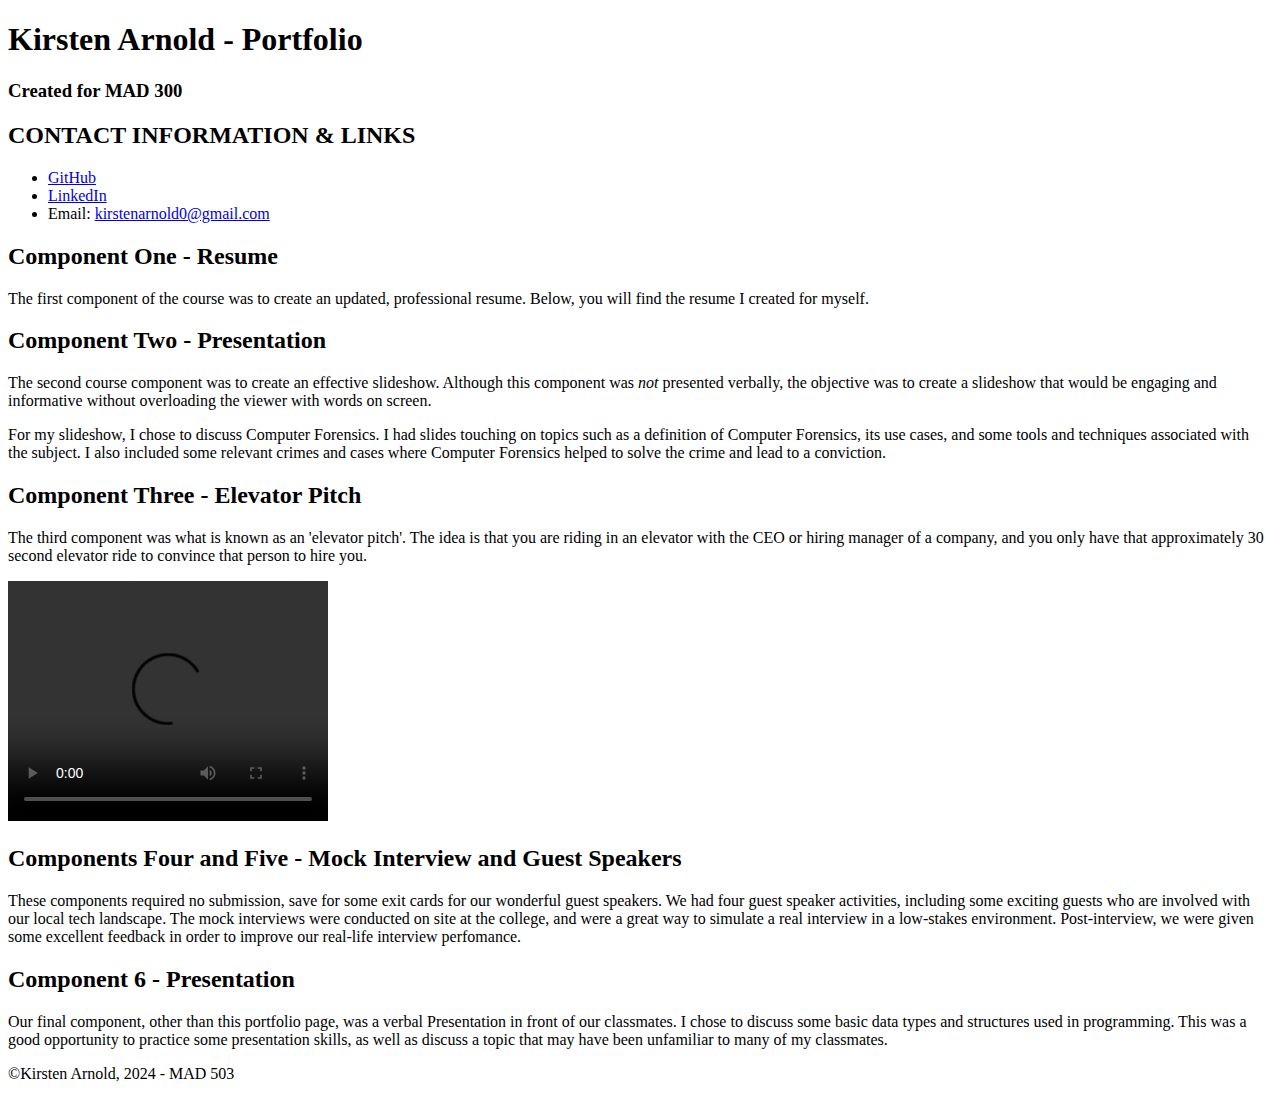
==== index.html @ 39b4aa64 "Website Content" ====
<!--HTML-->
<!DOCTYPE html>
<html lang="en">
<head>
    <meta charset="UTF-8">
    <meta name="viewport" content="width=device-width, initial-scale=1.0">
    <title>Portfolio</title>
</head>
<body>
    <header>
        <h1>Kirsten Arnold - Portfolio</h1>
        <h3>Created for MAD 300</h3>
    </header>

    <div class="about">
        <h2>CONTACT INFORMATION & LINKS</h2>
        <ul>
            <li><a href="https://github.com/karnold-scc">GitHub</a></li>
            <li><a href="https://linkedin.com/in/kirsten-arnold-76830b328/">LinkedIn</a></li>
            <li>Email: <a href="mailto:kirstenarnold0@gmail.com">kirstenarnold0@gmail.com</a></li>
        </ul>
    </div>

    <div class="component">
        <h2>Component One - Resume</h2>
        <p>The first component of the course was to create an updated, professional resume.
            Below, you will find the resume I created for myself.
        </p>
        <object class="resumePdf"
        data="https://stclairconnect-my.sharepoint.com/:b:/g/personal/w0863060_myscc_ca/Ed9W_RESyoZHp-gjHZYi7B0B2ivs4i1Pvj9Mu_5SlkXwgQ?e=Phggge"></object>
    </div>

    <div class="component">
        <h2>Component Two - Presentation</h2>
        <p>The second course component was to create an effective slideshow. Although
            this component was <i>not</i> presented verbally, the objective was to create
            a slideshow that would be engaging and informative without overloading the viewer
            with words on screen.
        </p>
        <p>For my slideshow, I chose to discuss Computer Forensics. I had slides touching on
            topics such as a definition of Computer Forensics, its use cases, and some tools and techniques
            associated with the subject. I also included some relevant crimes and cases where 
            Computer Forensics helped to solve the crime and lead to a conviction.
        </p>
        <object class="slidePdf"
        data="https://stclairconnect-my.sharepoint.com/:b:/g/personal/w0863060_myscc_ca/EQppPFhNe6dNqaiQ5nvxSoIBtXuyi4kuFO_k7zkzx6DQfQ?e=WgPYgv"></object>
    </div>

    <div class="component">
         <h2>Component Three - Elevator Pitch</h2>
         <p>The third component was what is known as an 'elevator pitch'.
            The idea is that you are riding in an elevator with the CEO or hiring
            manager of a company, and you only have that approximately 30 second
            elevator ride to convince that person to hire you. 
         </p>
         <video width="320" height="240" controls>
            <source src="https://stclairconnect-my.sharepoint.com/:v:/g/personal/w0863060_myscc_ca/Ec-9KAZ_qIhAotpO9Opg4q8By6Daq5KAQ53Iq3rpTBuRUQ?nav=eyJyZWZlcnJhbEluZm8iOnsicmVmZXJyYWxBcHAiOiJPbmVEcml2ZUZvckJ1c2luZXNzIiwicmVmZXJyYWxBcHBQbGF0Zm9ybSI6IldlYiIsInJlZmVycmFsTW9kZSI6InZpZXciLCJyZWZlcnJhbFZpZXciOiJNeUZpbGVzTGlua0NvcHkifX0&e=beIaVg" type="video/mov">
            Your browser does not support this video format.
         </video>
    </div>

    <div class="component">
        <h2>Components Four and Five - Mock Interview and Guest Speakers</h2>
        <p>These components required no submission, save for some exit cards 
            for our wonderful guest speakers. We had four guest speaker activities, including
            some exciting guests who are involved with our local tech landscape. The mock interviews
            were conducted on site at the college, and were a great way to simulate a real interview
            in a low-stakes environment. Post-interview, we were given some excellent feedback in order
            to improve our real-life interview perfomance. 
        </p>
    </div>

    <div class="component">
        <h2>Component 6 - Presentation</h2>
        <p>Our final component, other than this portfolio page, was a verbal Presentation
            in front of our classmates. I chose to discuss some basic data types and structures
            used in programming. This was a good opportunity to practice some presentation skills,
            as well as discuss a topic that may have been unfamiliar to many of my classmates.
        </p>
        <object class="slidePdf"
        data="https://stclairconnect-my.sharepoint.com/:b:/g/personal/w0863060_myscc_ca/EXVgwy1bNVNDpIhsoiO5FngBn7BBmfHnBFlsHIHx2jK5Ug?e=BVA1hX"></object>
    </div>

    <footer>
        <p>&copy;Kirsten Arnold, 2024 - MAD 503</p>
    </footer>
</body>
</html>
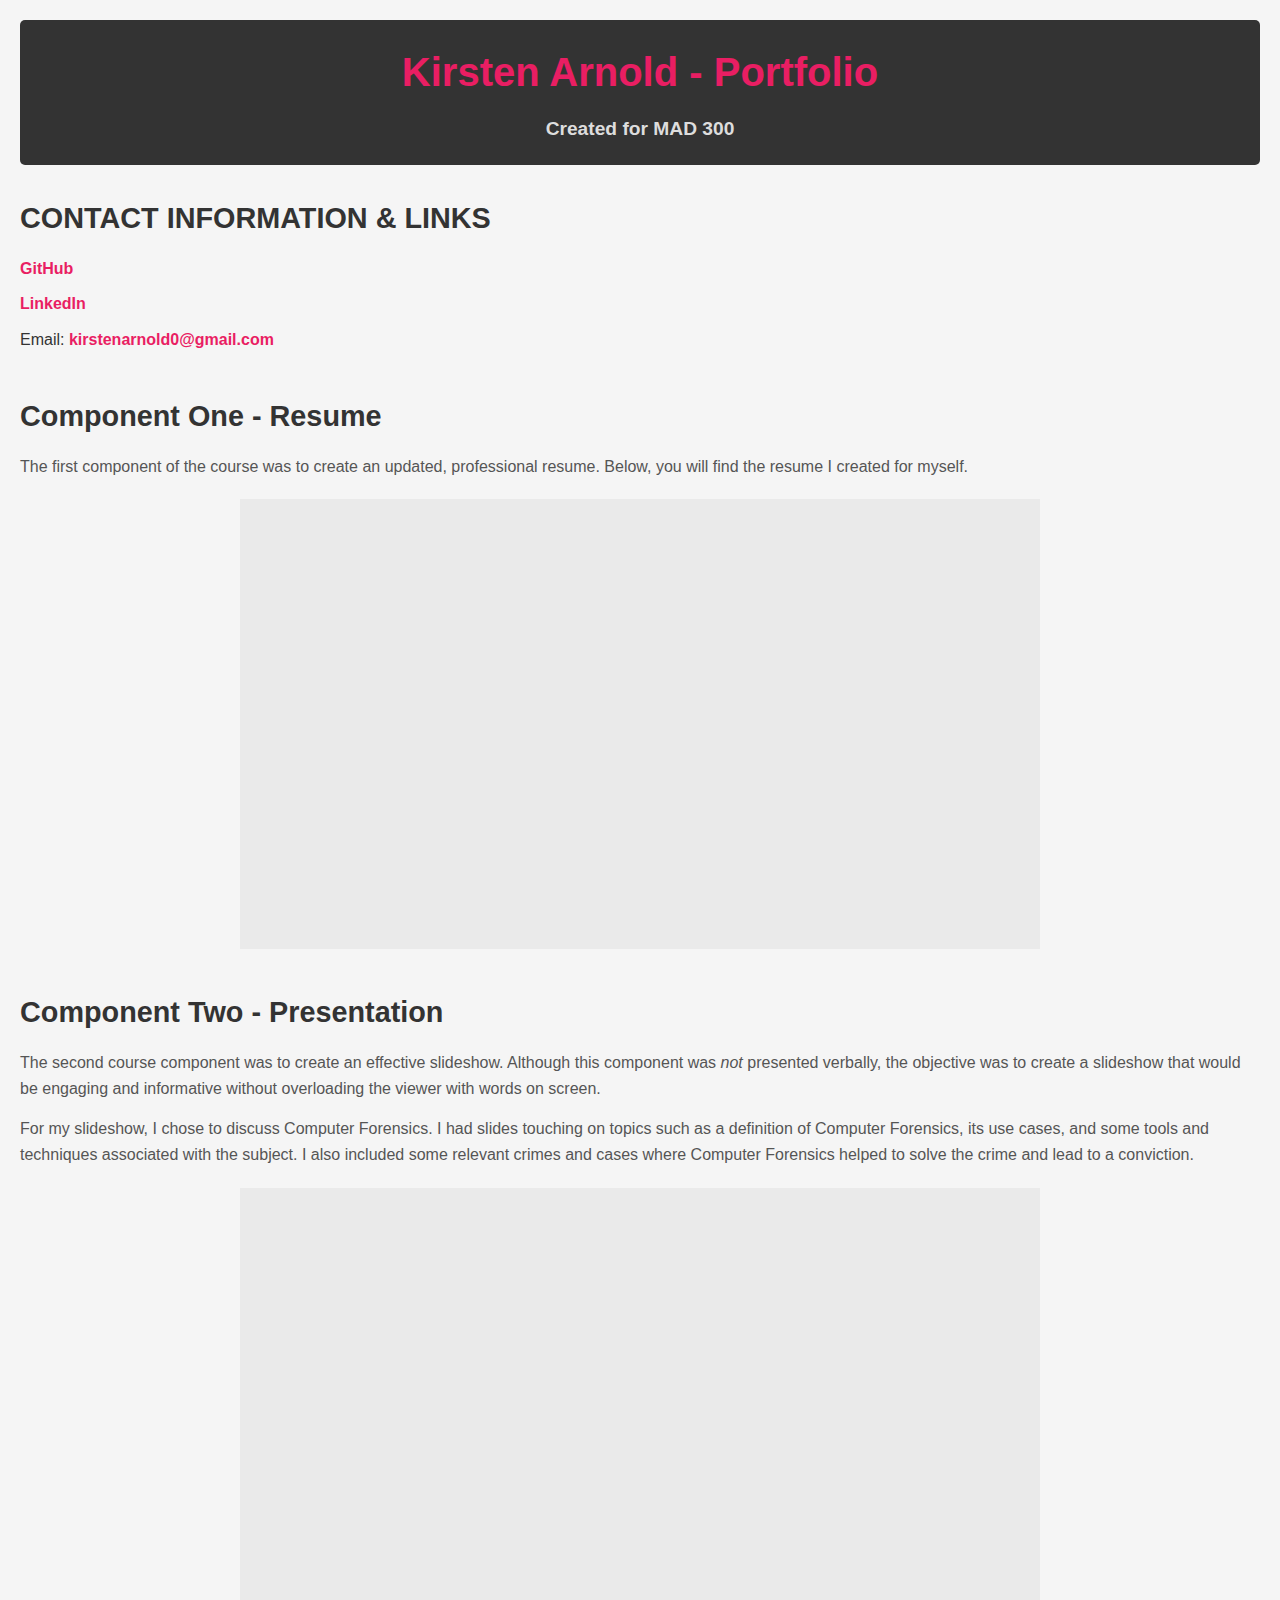
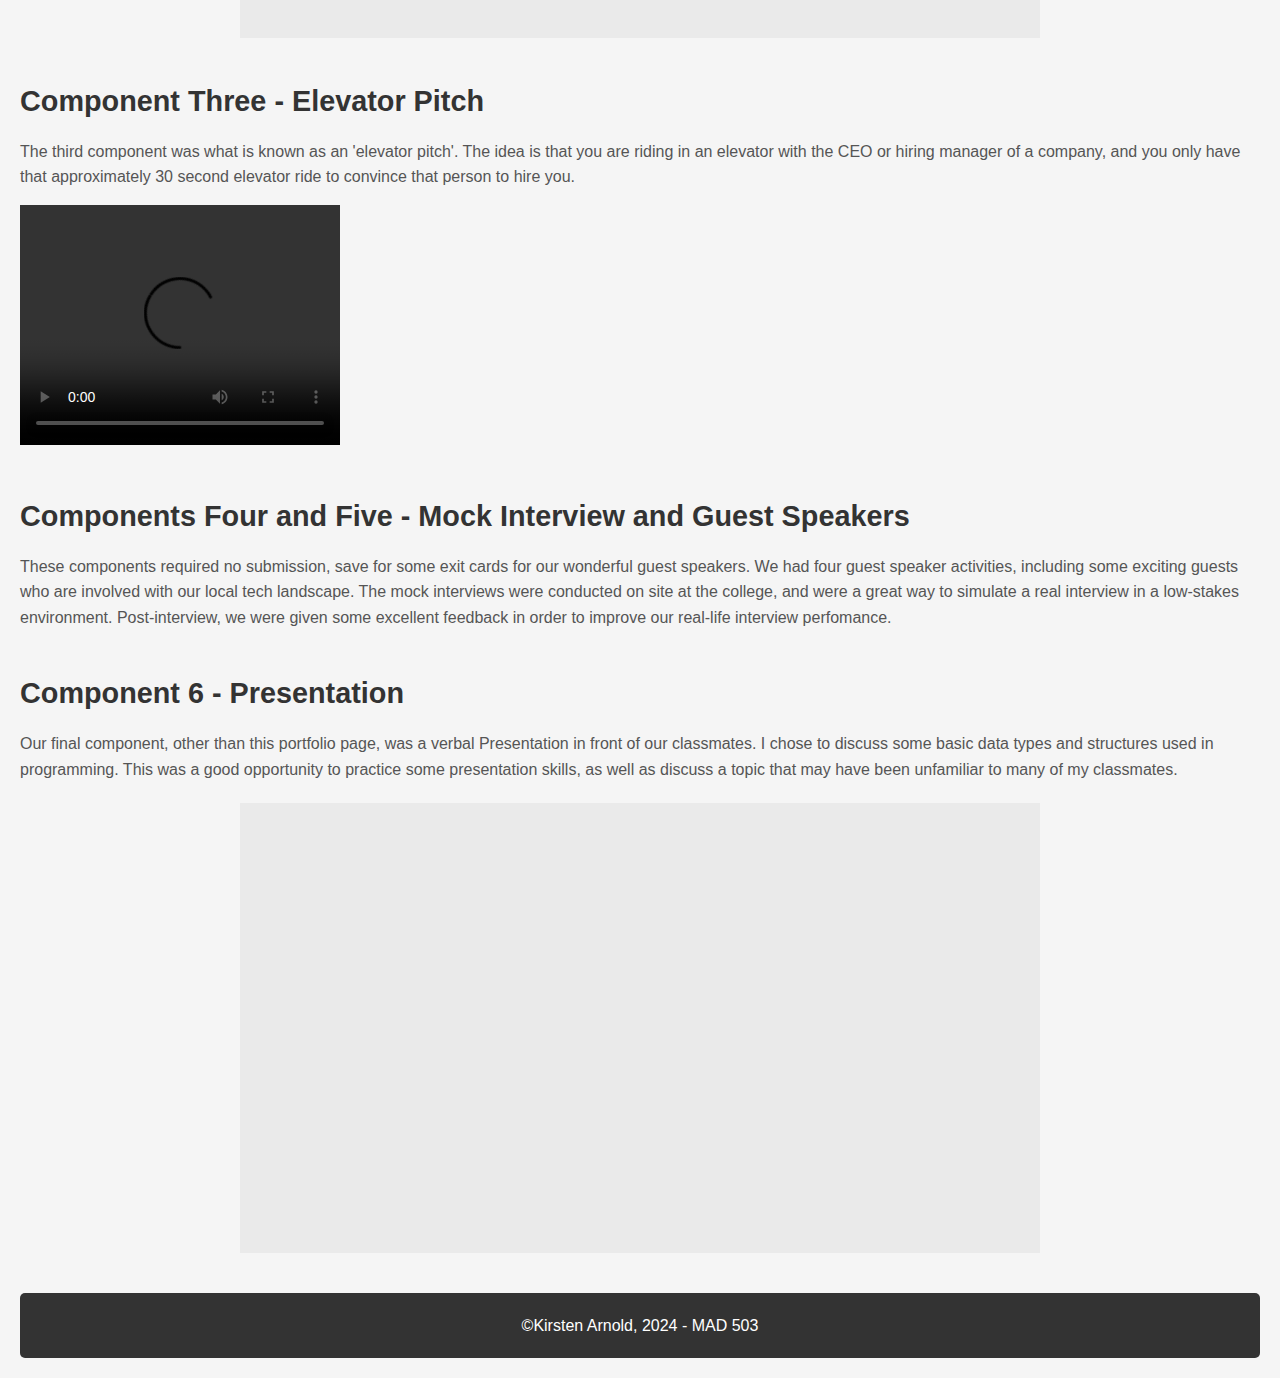
==== commit 7b77d0db: "Linking the Stylesheet" ====
--- a/index.html
+++ b/index.html
@@ -4,6 +4,7 @@
 <head>
     <meta charset="UTF-8">
     <meta name="viewport" content="width=device-width, initial-scale=1.0">
+    <link href="style.css" rel="stylesheet">
     <title>Portfolio</title>
 </head>
 <body>
--- a/style.css
+++ b/style.css
@@ -0,0 +1,133 @@
+/* CSS */
+/* General Reset */
+* {
+    margin: 0;
+    padding: 0;
+    box-sizing: border-box;
+}
+
+/* Body and Background */
+body {
+    font-family: Arial, sans-serif;
+    background-color: #f5f5f5;
+    color: #333;
+    padding: 20px;
+    line-height: 1.6;
+}
+
+/* Header */
+header {
+    text-align: center;
+    margin-bottom: 30px;
+    background-color: #333;
+    color: #fff;
+    padding: 20px;
+    border-radius: 5px;
+}
+
+header h1 {
+    font-size: 2.5rem;
+    margin-bottom: 10px;
+    color: #e91e63; /* Pink */
+}
+
+header h3 {
+    font-size: 1.2rem;
+    color: #ddd;
+}
+
+/* About Section */
+.about {
+    margin-bottom: 40px;
+}
+
+.about h2 {
+    font-size: 1.8rem;
+    margin-bottom: 15px;
+    color: #333;
+}
+
+.about ul {
+    list-style: none;
+    padding-left: 0;
+}
+
+.about li {
+    margin-bottom: 10px;
+}
+
+.about a {
+    color: #e91e63; /* Pink */
+    text-decoration: none;
+    font-weight: bold;
+}
+
+.about a:hover {
+    text-decoration: underline;
+}
+
+/* Component Section */
+.component {
+    margin-bottom: 40px;
+}
+
+.component h2 {
+    font-size: 1.8rem;
+    margin-bottom: 15px;
+    color: #333;
+}
+
+.component p {
+    margin-bottom: 15px;
+    color: #555;
+}
+
+.component i {
+    font-style: italic;
+}
+
+.component object {
+    display: block;
+    margin: 20px auto;
+    width: 100%;
+    max-width: 800px;
+    height: 450px;
+    background-color: #eaeaea;
+}
+
+/* Footer */
+footer {
+    text-align: center;
+    padding: 20px;
+    background-color: #333;
+    color: #fff;
+    margin-top: 40px;
+    border-radius: 5px;
+}
+
+footer p {
+    font-size: 1rem;
+}
+
+/* Responsive Design */
+@media (max-width: 768px) {
+    body {
+        padding: 10px;
+    }
+
+    header h1 {
+        font-size: 2rem;
+    }
+
+    header h3 {
+        font-size: 1rem;
+    }
+
+    .about h2, .component h2 {
+        font-size: 1.5rem;
+    }
+
+    .component object {
+        height: 300px;
+    }
+}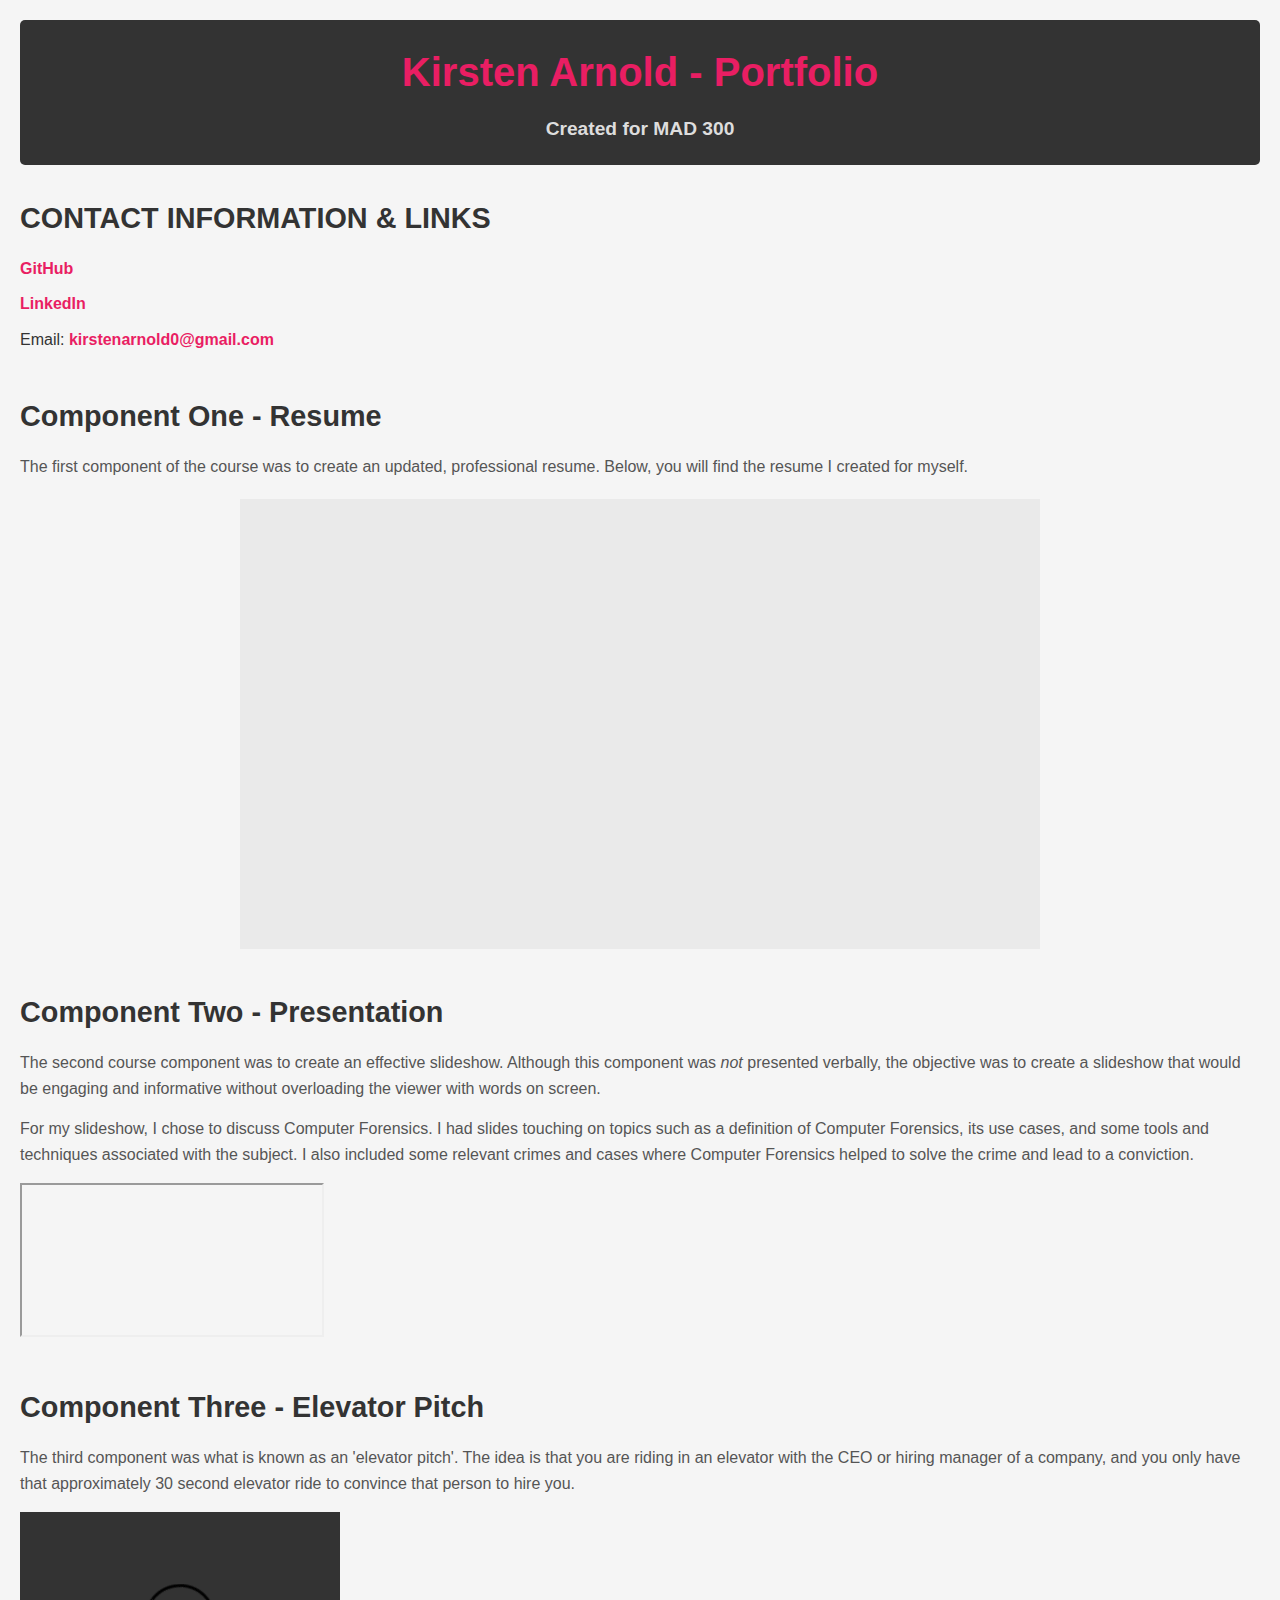
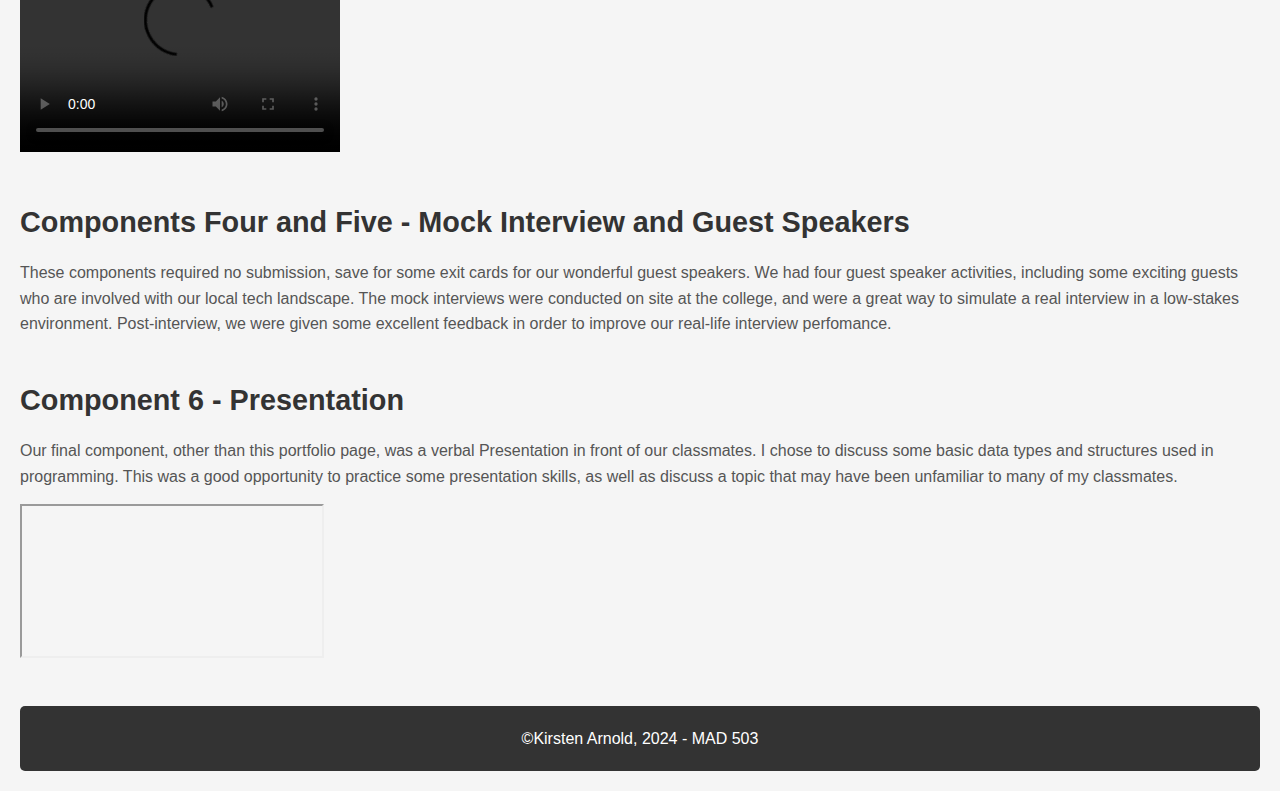
==== commit c41bc31d: "Adjusted embeds" ====
--- a/index.html
+++ b/index.html
@@ -43,8 +43,7 @@
             associated with the subject. I also included some relevant crimes and cases where 
             Computer Forensics helped to solve the crime and lead to a conviction.
         </p>
-        <object class="slidePdf"
-        data="https://stclairconnect-my.sharepoint.com/:b:/g/personal/w0863060_myscc_ca/EQppPFhNe6dNqaiQ5nvxSoIBtXuyi4kuFO_k7zkzx6DQfQ?e=WgPYgv"></object>
+        <iframe src="https://stclairconnect-my.sharepoint.com/embed?:b:/g/personal/w0863060_myscc_ca/Ed9W_RESyoZHp-gjHZYi7B0B2ivs4i1Pvj9Mu_5SlkXwgQ?e=7RbzKh"></iframe>
     </div>
 
     <div class="component">
@@ -78,8 +77,7 @@
             used in programming. This was a good opportunity to practice some presentation skills,
             as well as discuss a topic that may have been unfamiliar to many of my classmates.
         </p>
-        <object class="slidePdf"
-        data="https://stclairconnect-my.sharepoint.com/:b:/g/personal/w0863060_myscc_ca/EXVgwy1bNVNDpIhsoiO5FngBn7BBmfHnBFlsHIHx2jK5Ug?e=BVA1hX"></object>
+        <iframe src="https://stclairconnect-my.sharepoint.com/embed?:b:/g/personal/w0863060_myscc_ca/EXVgwy1bNVNDpIhsoiO5FngBn7BBmfHnBFlsHIHx2jK5Ug?e=BVA1hX"></iframe>
     </div>
 
     <footer>
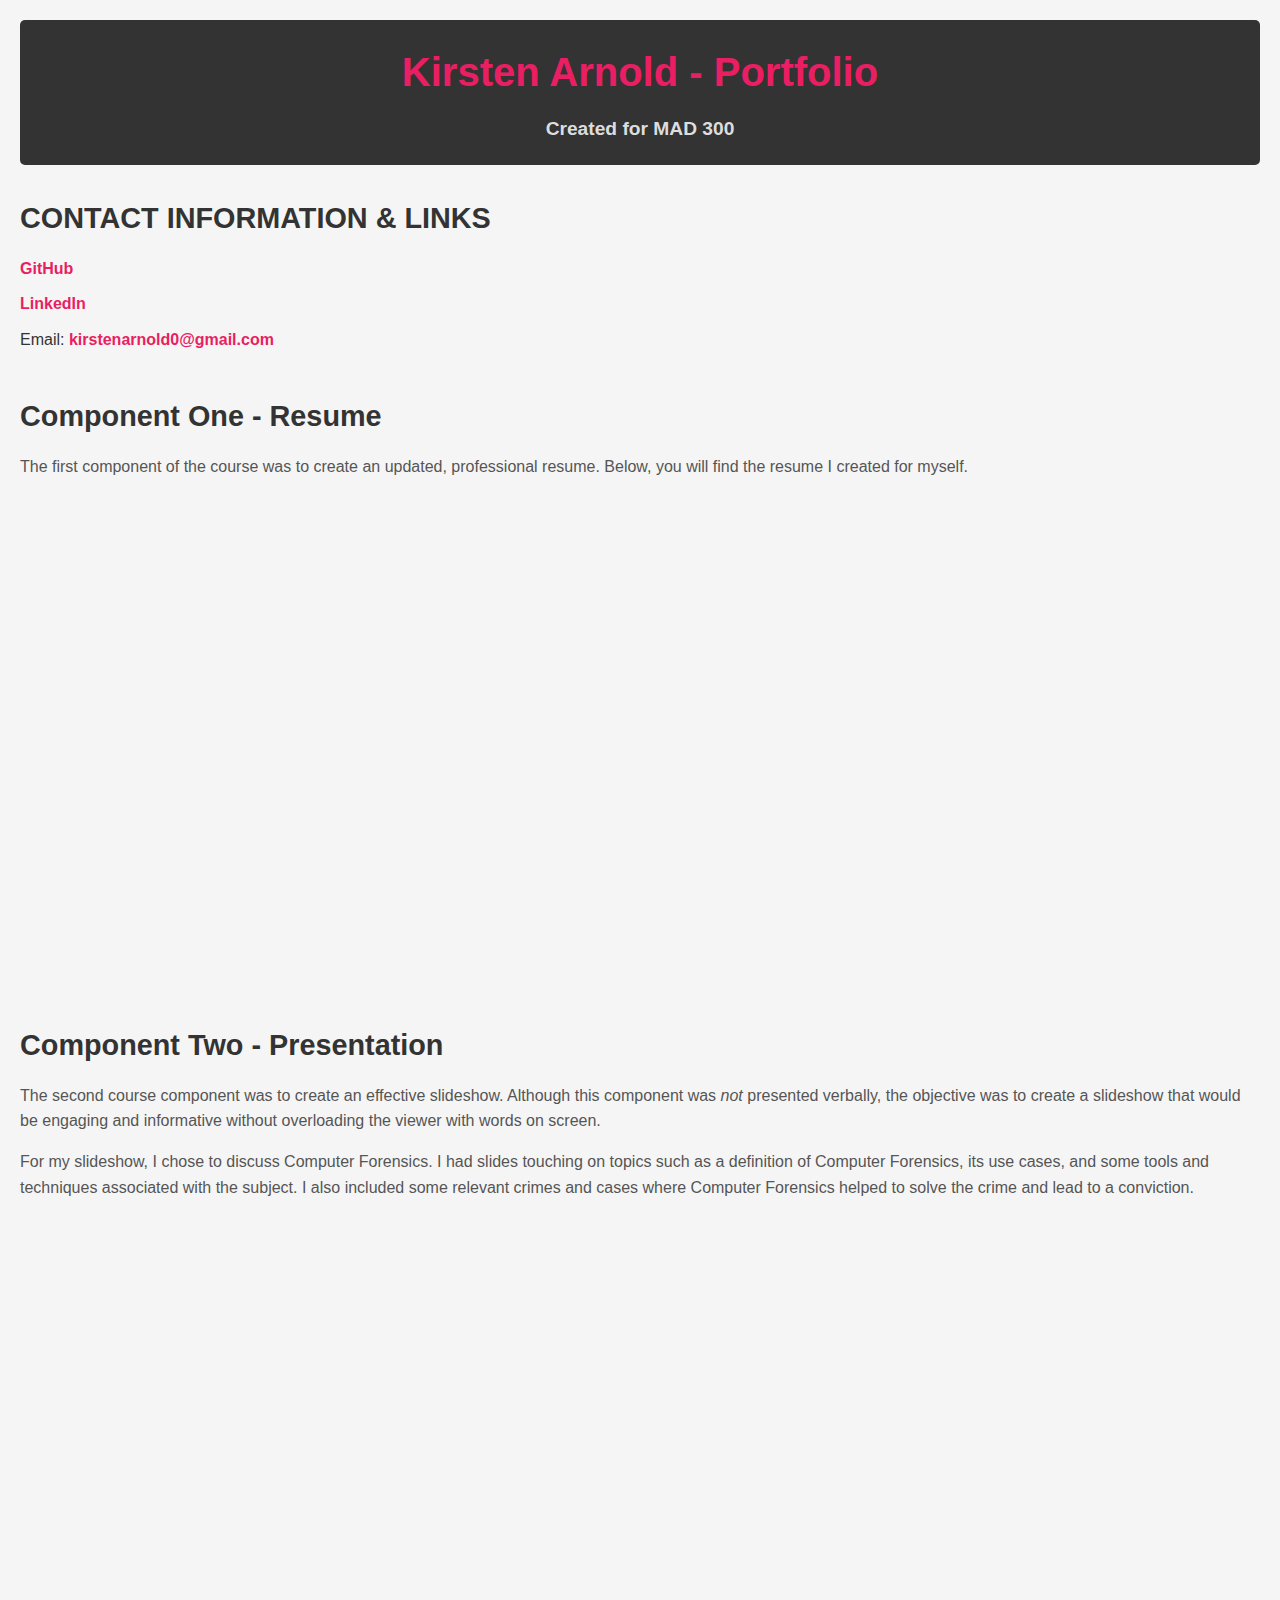
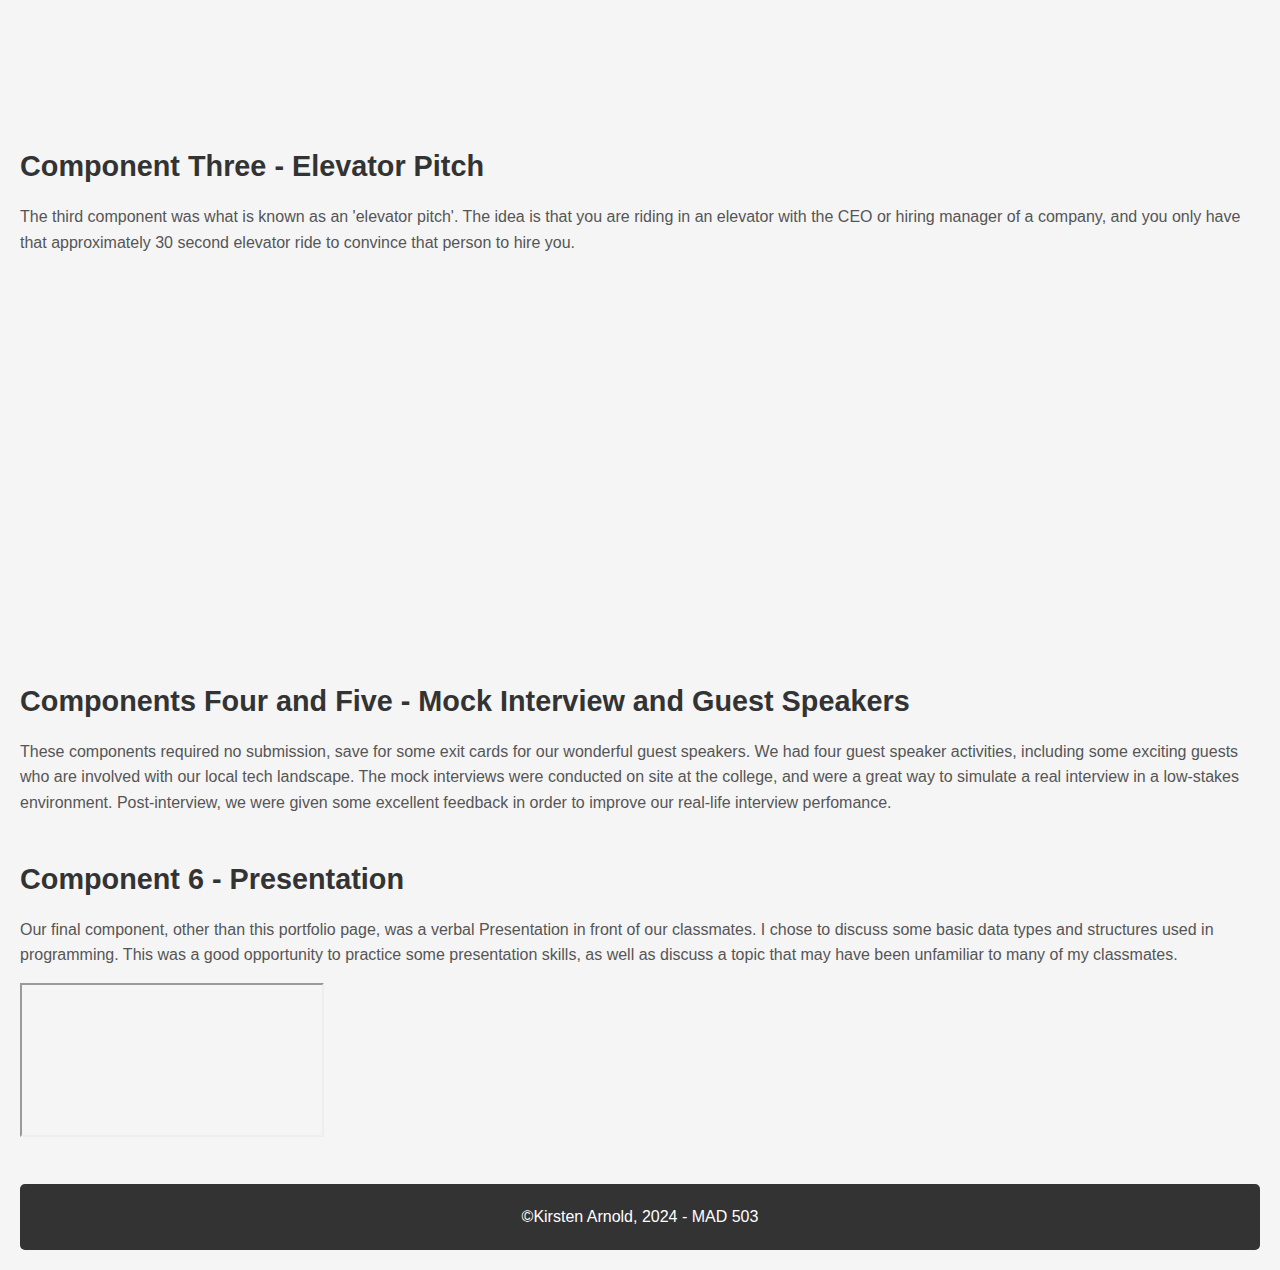
==== commit 26a14c7f: "embeds" ====
--- a/index.html
+++ b/index.html
@@ -27,8 +27,8 @@
         <p>The first component of the course was to create an updated, professional resume.
             Below, you will find the resume I created for myself.
         </p>
-        <object class="resumePdf"
-        data="https://stclairconnect-my.sharepoint.com/:b:/g/personal/w0863060_myscc_ca/Ed9W_RESyoZHp-gjHZYi7B0B2ivs4i1Pvj9Mu_5SlkXwgQ?e=Phggge"></object>
+        <iframe src="https://stclairconnect-my.sharepoint.com/sites/..." width="640" height="480" frameborder="0" scrolling="auto"></iframe>
+
     </div>
 
     <div class="component">
@@ -43,7 +43,7 @@
             associated with the subject. I also included some relevant crimes and cases where 
             Computer Forensics helped to solve the crime and lead to a conviction.
         </p>
-        <iframe src="https://stclairconnect-my.sharepoint.com/embed?:b:/g/personal/w0863060_myscc_ca/Ed9W_RESyoZHp-gjHZYi7B0B2ivs4i1Pvj9Mu_5SlkXwgQ?e=7RbzKh"></iframe>
+        <iframe src="https://stclairconnect-my.sharepoint.com/:b:/g/personal/w0863060_myscc_ca/Ed9W_RESyoZHp-gjHZYi7B0B2ivs4i1Pvj9Mu_5SlkXwgQ?e=7RbzKh" width="640" height="480" frameborder="0" scrolling="auto"></iframe>
     </div>
 
     <div class="component">
@@ -53,10 +53,8 @@
             manager of a company, and you only have that approximately 30 second
             elevator ride to convince that person to hire you. 
          </p>
-         <video width="320" height="240" controls>
-            <source src="https://stclairconnect-my.sharepoint.com/:v:/g/personal/w0863060_myscc_ca/Ec-9KAZ_qIhAotpO9Opg4q8By6Daq5KAQ53Iq3rpTBuRUQ?nav=eyJyZWZlcnJhbEluZm8iOnsicmVmZXJyYWxBcHAiOiJPbmVEcml2ZUZvckJ1c2luZXNzIiwicmVmZXJyYWxBcHBQbGF0Zm9ybSI6IldlYiIsInJlZmVycmFsTW9kZSI6InZpZXciLCJyZWZlcnJhbFZpZXciOiJNeUZpbGVzTGlua0NvcHkifX0&e=beIaVg" type="video/mov">
-            Your browser does not support this video format.
-         </video>
+         <iframe src="https://stclairconnect-my.sharepoint.com/personal/w0863060_myscc_ca/_layouts/15/SPRequestAccess.aspx?docid=<fileID>&action=embed
+            " width="640" height="360" frameborder="0" allowfullscreen></iframe>
     </div>
 
     <div class="component">
@@ -77,7 +75,8 @@
             used in programming. This was a good opportunity to practice some presentation skills,
             as well as discuss a topic that may have been unfamiliar to many of my classmates.
         </p>
-        <iframe src="https://stclairconnect-my.sharepoint.com/embed?:b:/g/personal/w0863060_myscc_ca/EXVgwy1bNVNDpIhsoiO5FngBn7BBmfHnBFlsHIHx2jK5Ug?e=BVA1hX"></iframe>
+        <iframe src="https://stclairconnect-my.sharepoint.com/:b:/g/personal/w0863060_myscc_ca/EXVgwy1bNVNDpIhsoiO5FngBn7BBmfHnBFlsHIHx2jK5Ug?e=BVA1hX
+        "></iframe>
     </div>
 
     <footer>
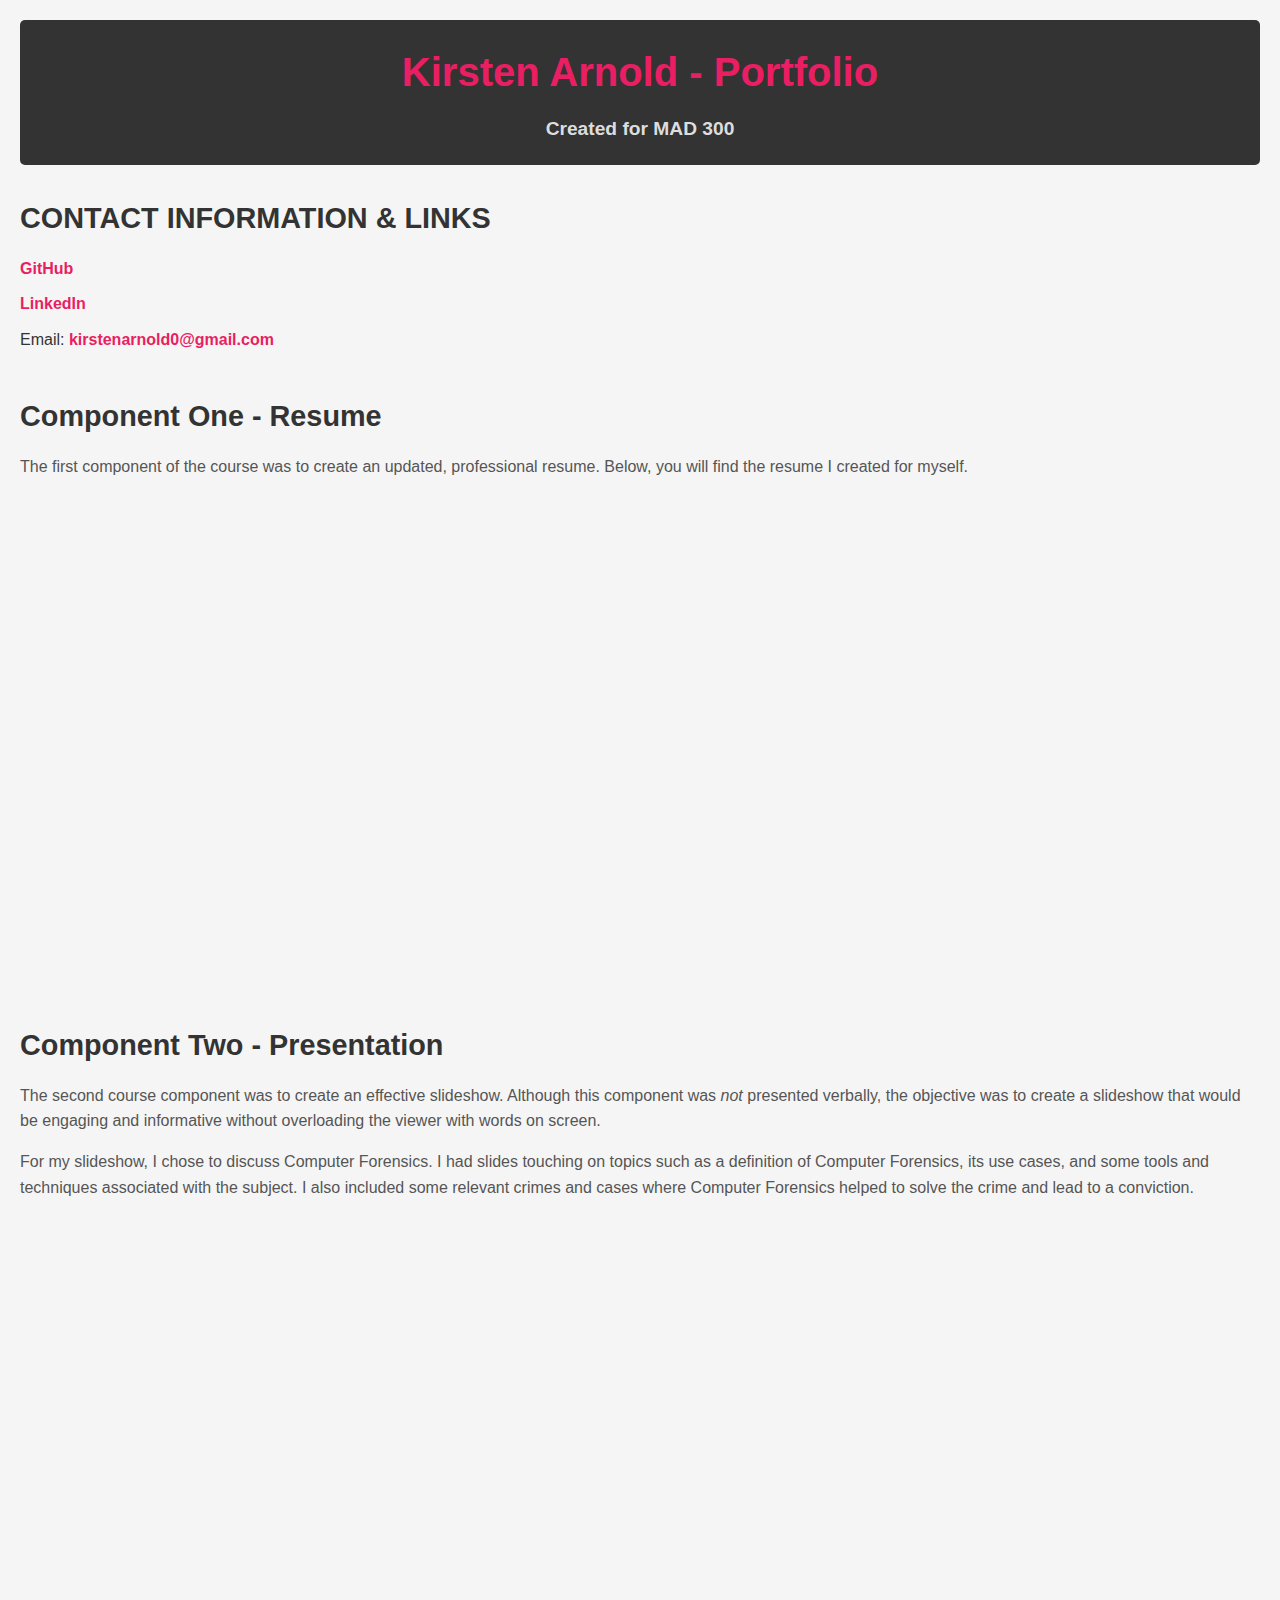
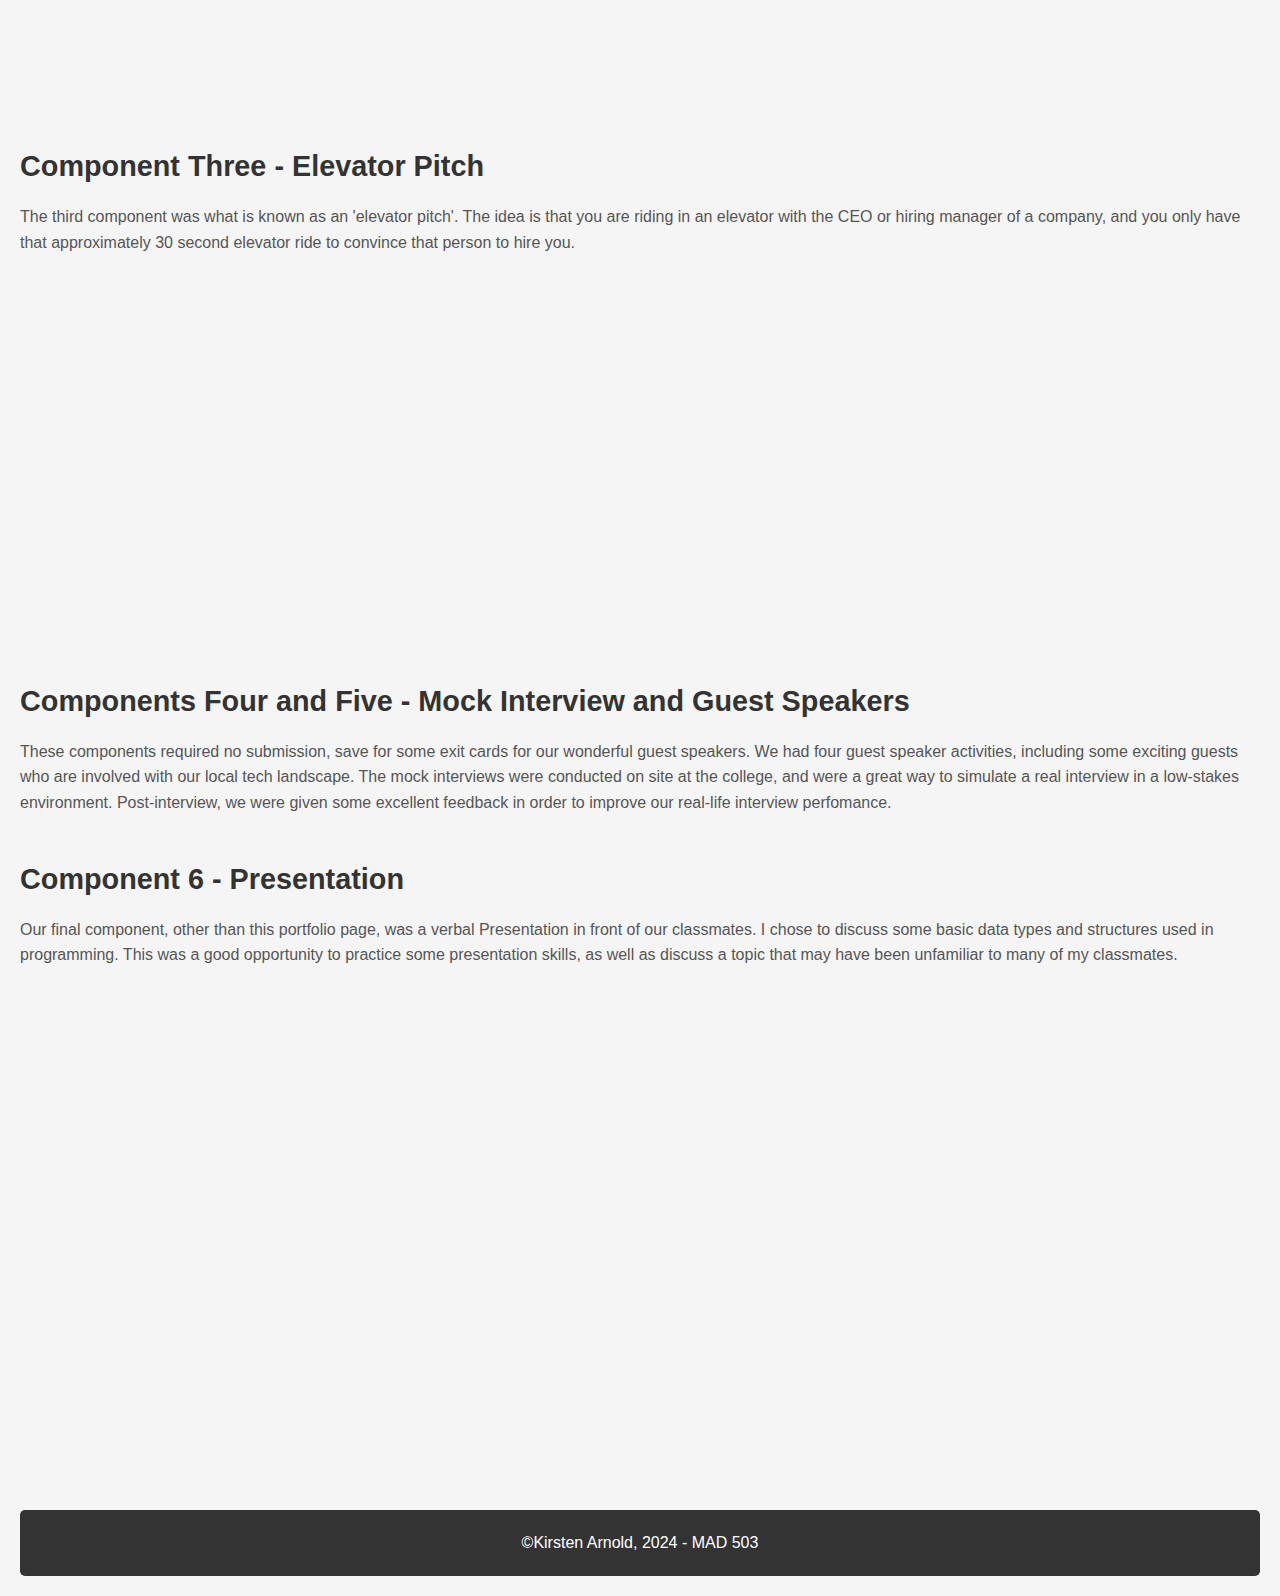
==== commit 3adb1312: "EMBED DEBUG (Hopefully)" ====
--- a/index.html
+++ b/index.html
@@ -27,7 +27,7 @@
         <p>The first component of the course was to create an updated, professional resume.
             Below, you will find the resume I created for myself.
         </p>
-        <iframe src="https://stclairconnect-my.sharepoint.com/sites/..." width="640" height="480" frameborder="0" scrolling="auto"></iframe>
+        <iframe src="https://stclairconnect-my.sharepoint.com/:b:/g/personal/w0863060_myscc_ca/Ed9W_RESyoZHp-gjHZYi7B0B2ivs4i1Pvj9Mu_5SlkXwgQ?e=1yohGF" width="640" height="480" frameborder="0" scrolling="auto"></iframe>
 
     </div>
 
@@ -43,7 +43,7 @@
             associated with the subject. I also included some relevant crimes and cases where 
             Computer Forensics helped to solve the crime and lead to a conviction.
         </p>
-        <iframe src="https://stclairconnect-my.sharepoint.com/:b:/g/personal/w0863060_myscc_ca/Ed9W_RESyoZHp-gjHZYi7B0B2ivs4i1Pvj9Mu_5SlkXwgQ?e=7RbzKh" width="640" height="480" frameborder="0" scrolling="auto"></iframe>
+        <iframe src="https://stclairconnect-my.sharepoint.com/:b:/g/personal/w0863060_myscc_ca/EQppPFhNe6dNqaiQ5nvxSoIBtXuyi4kuFO_k7zkzx6DQfQ?e=8w9oIq" width="640" height="480" frameborder="0" scrolling="auto"></iframe>
     </div>
 
     <div class="component">
@@ -53,8 +53,7 @@
             manager of a company, and you only have that approximately 30 second
             elevator ride to convince that person to hire you. 
          </p>
-         <iframe src="https://stclairconnect-my.sharepoint.com/personal/w0863060_myscc_ca/_layouts/15/SPRequestAccess.aspx?docid=<fileID>&action=embed
-            " width="640" height="360" frameborder="0" allowfullscreen></iframe>
+         <iframe src="https://stclairconnect-my.sharepoint.com/:v:/g/personal/w0863060_myscc_ca/Ec-9KAZ_qIhAotpO9Opg4q8By6Daq5KAQ53Iq3rpTBuRUQ?nav=eyJyZWZlcnJhbEluZm8iOnsicmVmZXJyYWxBcHAiOiJPbmVEcml2ZUZvckJ1c2luZXNzIiwicmVmZXJyYWxBcHBQbGF0Zm9ybSI6IldlYiIsInJlZmVycmFsTW9kZSI6InZpZXciLCJyZWZlcnJhbFZpZXciOiJNeUZpbGVzTGlua0NvcHkifX0&e=1sbXMi" width="640" height="360" frameborder="0" allow="autoplay; encrypted-media" allowfullscreen></iframe>
     </div>
 
     <div class="component">
@@ -75,8 +74,7 @@
             used in programming. This was a good opportunity to practice some presentation skills,
             as well as discuss a topic that may have been unfamiliar to many of my classmates.
         </p>
-        <iframe src="https://stclairconnect-my.sharepoint.com/:b:/g/personal/w0863060_myscc_ca/EXVgwy1bNVNDpIhsoiO5FngBn7BBmfHnBFlsHIHx2jK5Ug?e=BVA1hX
-        "></iframe>
+        <iframe src="https://stclairconnect-my.sharepoint.com/:b:/g/personal/w0863060_myscc_ca/EXVgwy1bNVNDpIhsoiO5FngBn7BBmfHnBFlsHIHx2jK5Ug?e=k94EVb" width="640" height="480" frameborder="0" scrolling="auto"></iframe>
     </div>
 
     <footer>
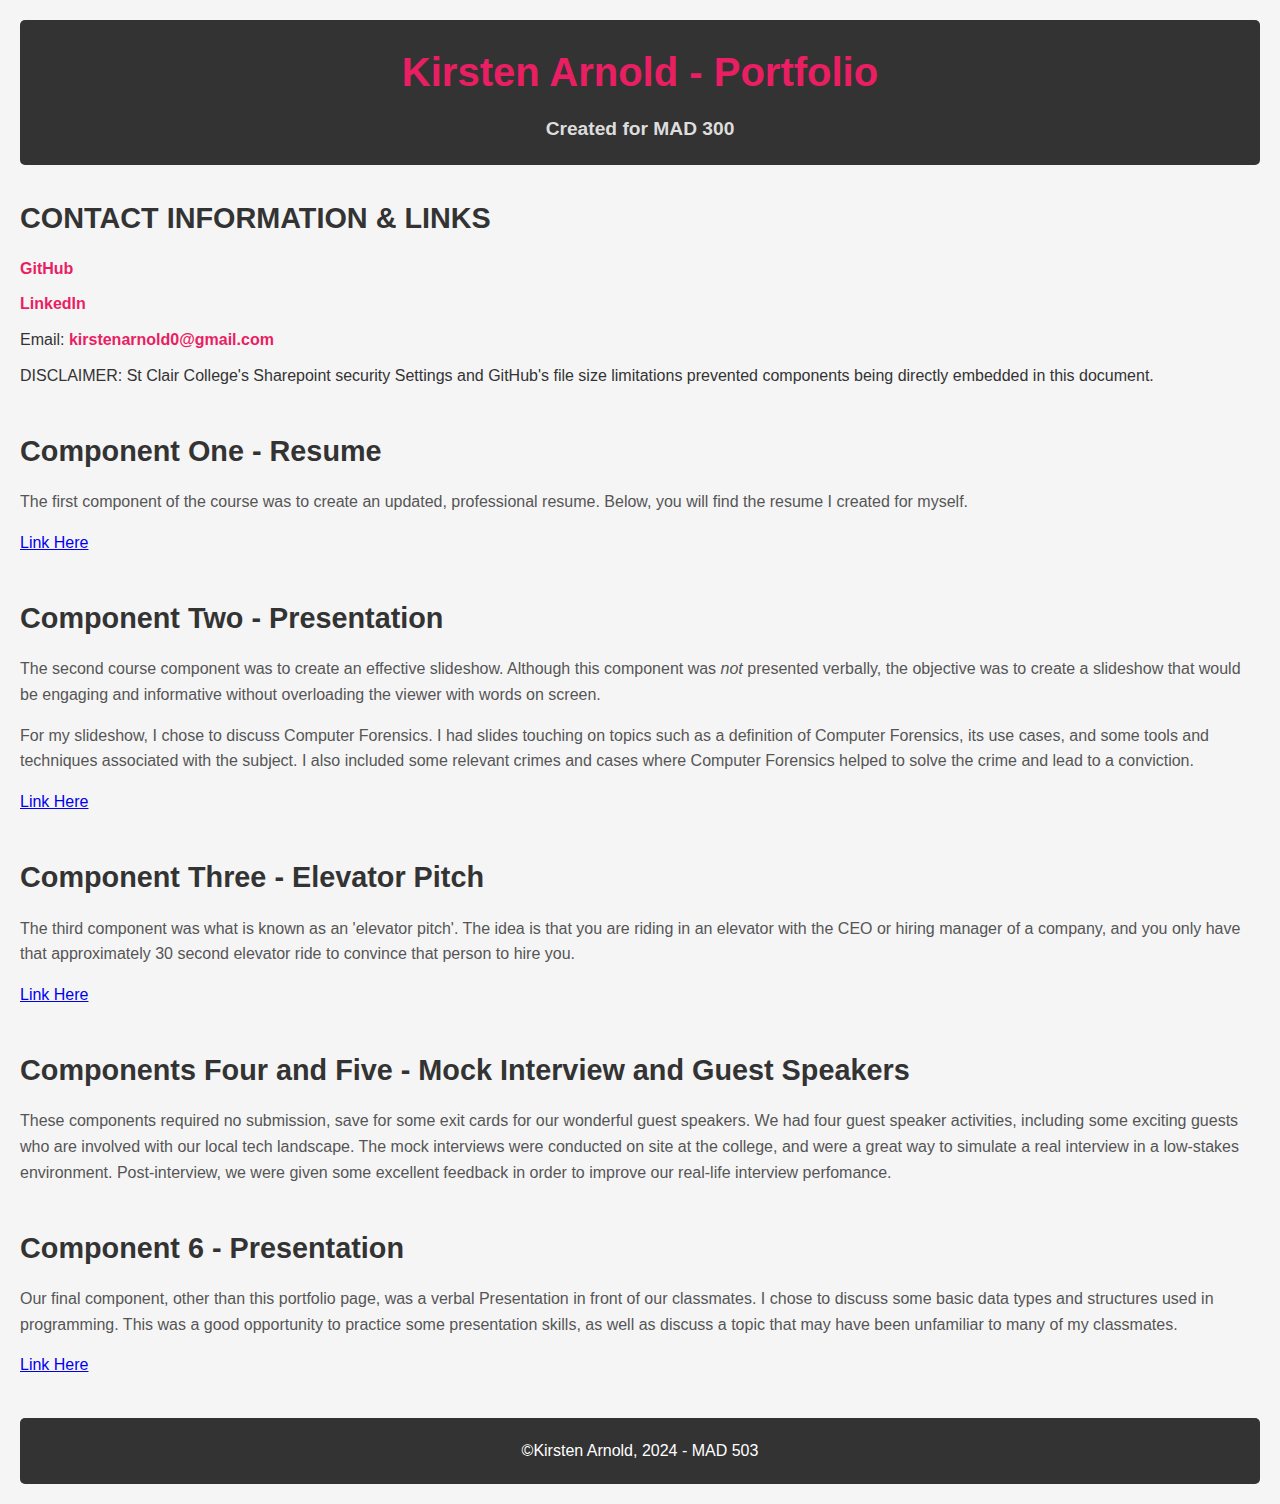
==== commit 33005edd: "Abandoned Embeds (Sorry)" ====
--- a/index.html
+++ b/index.html
@@ -20,6 +20,9 @@
             <li><a href="https://linkedin.com/in/kirsten-arnold-76830b328/">LinkedIn</a></li>
             <li>Email: <a href="mailto:kirstenarnold0@gmail.com">kirstenarnold0@gmail.com</a></li>
         </ul>
+        <p>DISCLAIMER: St Clair College's Sharepoint security Settings and GitHub's file size limitations
+            prevented components being directly embedded in this document.
+        </p>
     </div>
 
     <div class="component">
@@ -27,7 +30,7 @@
         <p>The first component of the course was to create an updated, professional resume.
             Below, you will find the resume I created for myself.
         </p>
-        <iframe src="https://stclairconnect-my.sharepoint.com/:b:/g/personal/w0863060_myscc_ca/Ed9W_RESyoZHp-gjHZYi7B0B2ivs4i1Pvj9Mu_5SlkXwgQ?e=1yohGF" width="640" height="480" frameborder="0" scrolling="auto"></iframe>
+        <a href="https://stclairconnect-my.sharepoint.com/:b:/g/personal/w0863060_myscc_ca/Ed9W_RESyoZHp-gjHZYi7B0B2ivs4i1Pvj9Mu_5SlkXwgQ?e=CIZNtT">Link Here</a>
 
     </div>
 
@@ -43,7 +46,7 @@
             associated with the subject. I also included some relevant crimes and cases where 
             Computer Forensics helped to solve the crime and lead to a conviction.
         </p>
-        <iframe src="https://stclairconnect-my.sharepoint.com/:b:/g/personal/w0863060_myscc_ca/EQppPFhNe6dNqaiQ5nvxSoIBtXuyi4kuFO_k7zkzx6DQfQ?e=8w9oIq" width="640" height="480" frameborder="0" scrolling="auto"></iframe>
+        <a href="https://stclairconnect-my.sharepoint.com/:b:/g/personal/w0863060_myscc_ca/EQppPFhNe6dNqaiQ5nvxSoIBtXuyi4kuFO_k7zkzx6DQfQ?e=cYIli5">Link Here</a>
     </div>
 
     <div class="component">
@@ -53,7 +56,7 @@
             manager of a company, and you only have that approximately 30 second
             elevator ride to convince that person to hire you. 
          </p>
-         <iframe src="https://stclairconnect-my.sharepoint.com/:v:/g/personal/w0863060_myscc_ca/Ec-9KAZ_qIhAotpO9Opg4q8By6Daq5KAQ53Iq3rpTBuRUQ?nav=eyJyZWZlcnJhbEluZm8iOnsicmVmZXJyYWxBcHAiOiJPbmVEcml2ZUZvckJ1c2luZXNzIiwicmVmZXJyYWxBcHBQbGF0Zm9ybSI6IldlYiIsInJlZmVycmFsTW9kZSI6InZpZXciLCJyZWZlcnJhbFZpZXciOiJNeUZpbGVzTGlua0NvcHkifX0&e=1sbXMi" width="640" height="360" frameborder="0" allow="autoplay; encrypted-media" allowfullscreen></iframe>
+         <a href="https://stclairconnect-my.sharepoint.com/:v:/g/personal/w0863060_myscc_ca/Ec-9KAZ_qIhAotpO9Opg4q8By6Daq5KAQ53Iq3rpTBuRUQ?nav=eyJyZWZlcnJhbEluZm8iOnsicmVmZXJyYWxBcHAiOiJPbmVEcml2ZUZvckJ1c2luZXNzIiwicmVmZXJyYWxBcHBQbGF0Zm9ybSI6IldlYiIsInJlZmVycmFsTW9kZSI6InZpZXciLCJyZWZlcnJhbFZpZXciOiJNeUZpbGVzTGlua0NvcHkifX0&e=PsxxzL">Link Here</a>
     </div>
 
     <div class="component">
@@ -74,7 +77,7 @@
             used in programming. This was a good opportunity to practice some presentation skills,
             as well as discuss a topic that may have been unfamiliar to many of my classmates.
         </p>
-        <iframe src="https://stclairconnect-my.sharepoint.com/:b:/g/personal/w0863060_myscc_ca/EXVgwy1bNVNDpIhsoiO5FngBn7BBmfHnBFlsHIHx2jK5Ug?e=k94EVb" width="640" height="480" frameborder="0" scrolling="auto"></iframe>
+        <a href="https://stclairconnect-my.sharepoint.com/:b:/g/personal/w0863060_myscc_ca/EXVgwy1bNVNDpIhsoiO5FngBn7BBmfHnBFlsHIHx2jK5Ug?e=6egA11">Link Here</a>
     </div>
 
     <footer>
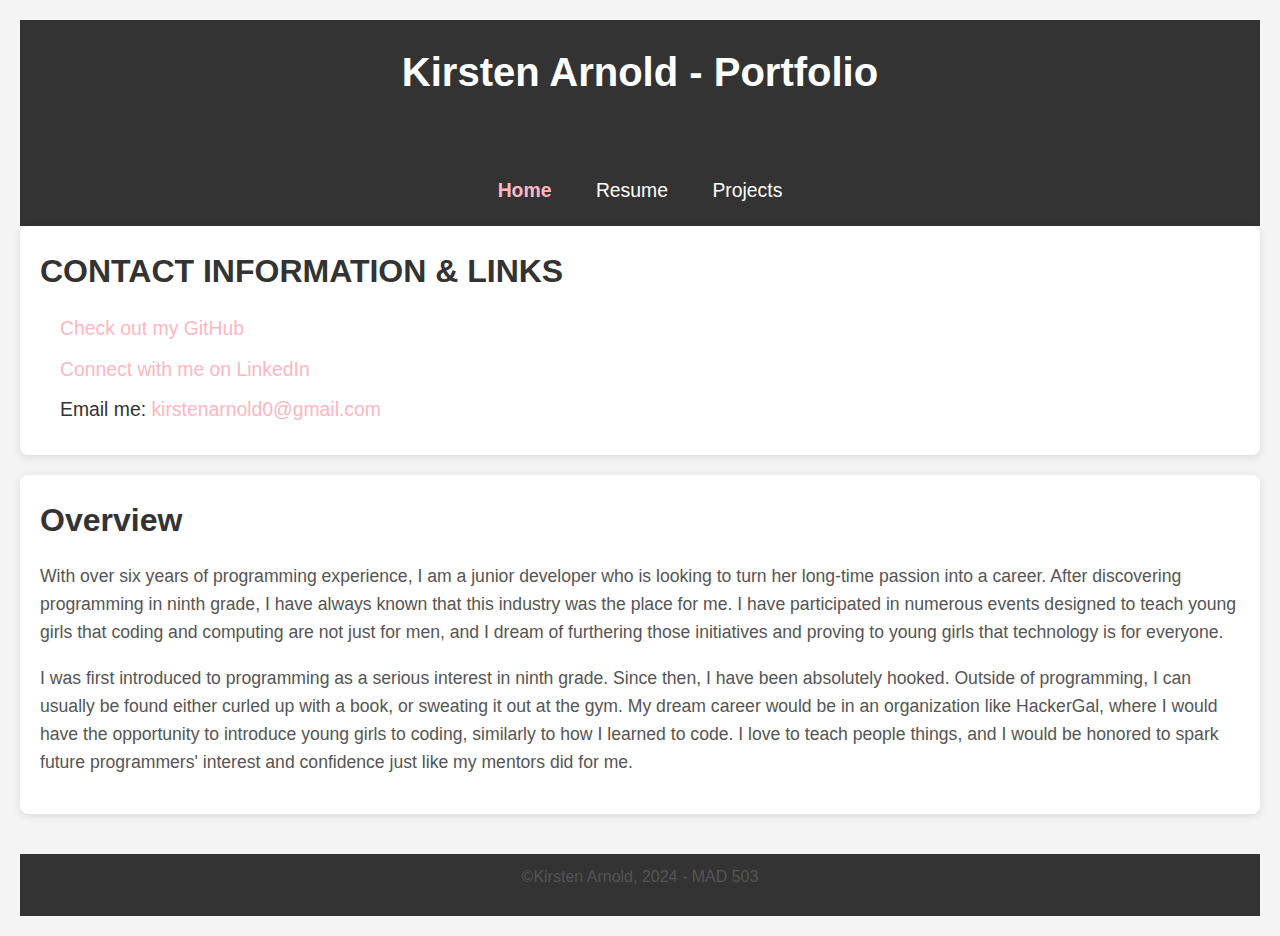
==== commit f6e11b61: "Refactor" ====
--- a/index.html
+++ b/index.html
@@ -10,74 +10,48 @@
 <body>
     <header>
         <h1>Kirsten Arnold - Portfolio</h1>
-        <h3>Created for MAD 300</h3>
+        <h3>Created for MAD 305</h3>
+
+        <nav>
+            <ul>
+                <li class="current"><a href="index.html">Home</a></li>
+            </ul>
+            <ul>
+                <li><a href="resume.html">Resume</a></li>
+            </ul>
+            <ul>
+                <li><a href="projects.html">Projects</a></li>
+            </ul>
+        </nav>
     </header>
 
-    <div class="about">
+    <div class="contact">
         <h2>CONTACT INFORMATION & LINKS</h2>
         <ul>
-            <li><a href="https://github.com/karnold-scc">GitHub</a></li>
-            <li><a href="https://linkedin.com/in/kirsten-arnold-76830b328/">LinkedIn</a></li>
-            <li>Email: <a href="mailto:kirstenarnold0@gmail.com">kirstenarnold0@gmail.com</a></li>
+            <li><a href="https://github.com/karnold-scc">Check out my GitHub</a></li>
+            <li><a href="https://linkedin.com/in/kirsten-arnold-76830b328/">Connect with me on LinkedIn</a></li>
+            <li>Email me: <a href="mailto:kirstenarnold0@gmail.com">kirstenarnold0@gmail.com</a></li>
         </ul>
-        <p>DISCLAIMER: St Clair College's Sharepoint security Settings and GitHub's file size limitations
-            prevented components being directly embedded in this document.
-        </p>
     </div>
 
-    <div class="component">
-        <h2>Component One - Resume</h2>
-        <p>The first component of the course was to create an updated, professional resume.
-            Below, you will find the resume I created for myself.
+    <div class="about">
+        <h2>Overview</h2>
+        <p>With over six years of programming experience, I am a junior developer who is 
+            looking to turn her long-time passion into a career. After discovering programming in 
+            ninth grade, I have always known that this industry was the place for me. I have 
+            participated in numerous events designed to teach young girls that coding and 
+            computing are not just for men, and I dream of furthering those initiatives and proving
+            to young girls that technology is for everyone. 
         </p>
-        <a href="https://stclairconnect-my.sharepoint.com/:b:/g/personal/w0863060_myscc_ca/Ed9W_RESyoZHp-gjHZYi7B0B2ivs4i1Pvj9Mu_5SlkXwgQ?e=CIZNtT">Link Here</a>
-
-    </div>
-
-    <div class="component">
-        <h2>Component Two - Presentation</h2>
-        <p>The second course component was to create an effective slideshow. Although
-            this component was <i>not</i> presented verbally, the objective was to create
-            a slideshow that would be engaging and informative without overloading the viewer
-            with words on screen.
+        <p>
+            I was first introduced to programming as a serious interest in ninth grade. 
+            Since then, I have been absolutely hooked. Outside of programming, I can usually be found
+            either curled up with a book, or sweating it out at the gym. 
+            My dream career would be in an organization like HackerGal, where I would have the
+            opportunity to introduce young girls to coding, similarly to how I learned to code. 
+            I love to teach people things, and I would be honored to spark future programmers' 
+            interest and confidence just like my mentors did for me. 
         </p>
-        <p>For my slideshow, I chose to discuss Computer Forensics. I had slides touching on
-            topics such as a definition of Computer Forensics, its use cases, and some tools and techniques
-            associated with the subject. I also included some relevant crimes and cases where 
-            Computer Forensics helped to solve the crime and lead to a conviction.
-        </p>
-        <a href="https://stclairconnect-my.sharepoint.com/:b:/g/personal/w0863060_myscc_ca/EQppPFhNe6dNqaiQ5nvxSoIBtXuyi4kuFO_k7zkzx6DQfQ?e=cYIli5">Link Here</a>
-    </div>
-
-    <div class="component">
-         <h2>Component Three - Elevator Pitch</h2>
-         <p>The third component was what is known as an 'elevator pitch'.
-            The idea is that you are riding in an elevator with the CEO or hiring
-            manager of a company, and you only have that approximately 30 second
-            elevator ride to convince that person to hire you. 
-         </p>
-         <a href="https://stclairconnect-my.sharepoint.com/:v:/g/personal/w0863060_myscc_ca/Ec-9KAZ_qIhAotpO9Opg4q8By6Daq5KAQ53Iq3rpTBuRUQ?nav=eyJyZWZlcnJhbEluZm8iOnsicmVmZXJyYWxBcHAiOiJPbmVEcml2ZUZvckJ1c2luZXNzIiwicmVmZXJyYWxBcHBQbGF0Zm9ybSI6IldlYiIsInJlZmVycmFsTW9kZSI6InZpZXciLCJyZWZlcnJhbFZpZXciOiJNeUZpbGVzTGlua0NvcHkifX0&e=PsxxzL">Link Here</a>
-    </div>
-
-    <div class="component">
-        <h2>Components Four and Five - Mock Interview and Guest Speakers</h2>
-        <p>These components required no submission, save for some exit cards 
-            for our wonderful guest speakers. We had four guest speaker activities, including
-            some exciting guests who are involved with our local tech landscape. The mock interviews
-            were conducted on site at the college, and were a great way to simulate a real interview
-            in a low-stakes environment. Post-interview, we were given some excellent feedback in order
-            to improve our real-life interview perfomance. 
-        </p>
-    </div>
-
-    <div class="component">
-        <h2>Component 6 - Presentation</h2>
-        <p>Our final component, other than this portfolio page, was a verbal Presentation
-            in front of our classmates. I chose to discuss some basic data types and structures
-            used in programming. This was a good opportunity to practice some presentation skills,
-            as well as discuss a topic that may have been unfamiliar to many of my classmates.
-        </p>
-        <a href="https://stclairconnect-my.sharepoint.com/:b:/g/personal/w0863060_myscc_ca/EXVgwy1bNVNDpIhsoiO5FngBn7BBmfHnBFlsHIHx2jK5Ug?e=6egA11">Link Here</a>
     </div>
 
     <footer>
--- a/style.css
+++ b/style.css
@@ -1,4 +1,3 @@
-/* CSS */
 /* General Reset */
 * {
     margin: 0;
@@ -6,128 +5,174 @@
     box-sizing: border-box;
 }
 
-/* Body and Background */
+/* Body Styling */
 body {
     font-family: Arial, sans-serif;
-    background-color: #f5f5f5;
+    line-height: 1.6;
+    background-color: #f4f4f4;
     color: #333;
     padding: 20px;
-    line-height: 1.6;
 }
 
-/* Header */
+/* Header Styling */
 header {
+    background-color: #333;
+    color: white;
     text-align: center;
-    margin-bottom: 30px;
-    background-color: #333;
-    color: #fff;
-    padding: 20px;
-    border-radius: 5px;
+    padding: 20px 0;
 }
 
 header h1 {
-    font-size: 2.5rem;
-    margin-bottom: 10px;
-    color: #e91e63; /* Pink */
+    font-size: 2.5em;
+    margin-bottom: 0.5em;
 }
 
 header h3 {
-    font-size: 1.2rem;
-    color: #ddd;
+    font-size: 1.2em;
+    margin-top: 0;
 }
 
-/* About Section */
-.about {
-    margin-bottom: 40px;
+nav {
+    margin-top: 20px;
 }
 
-.about h2 {
-    font-size: 1.8rem;
-    margin-bottom: 15px;
+nav ul {
+    list-style: none;
+    display: inline-block;
+}
+
+nav ul li {
+    display: inline;
+    margin-right: 20px;
+}
+
+nav ul li a {
+    color: white;
+    text-decoration: none;
+    font-size: 1.1em;
+}
+
+nav ul li.current a {
+    color: #ffb6c1; /* Light Pink for active link */
+    font-weight: bold;
+}
+
+/* Main Content Styling */
+h2, h3 {
     color: #333;
 }
 
-.about ul {
-    list-style: none;
-    padding-left: 0;
+h2 {
+    font-size: 2em;
+    margin-bottom: 0.5em;
 }
 
-.about li {
-    margin-bottom: 10px;
+h3 {
+    font-size: 1.6em;
+    margin-bottom: 0.5em;
 }
 
-.about a {
-    color: #e91e63; /* Pink */
-    text-decoration: none;
-    font-weight: bold;
-}
-
-.about a:hover {
-    text-decoration: underline;
-}
-
-/* Component Section */
-.component {
-    margin-bottom: 40px;
-}
-
-.component h2 {
-    font-size: 1.8rem;
-    margin-bottom: 15px;
+h4 {
+    font-size: 1.4em;
+    margin-top: 1em;
     color: #333;
 }
 
-.component p {
-    margin-bottom: 15px;
+p {
+    font-size: 1.1em;
+    margin-bottom: 1em;
     color: #555;
 }
 
-.component i {
-    font-style: italic;
+ul {
+    list-style: none;
+    padding-left: 20px;
 }
 
-.component object {
-    display: block;
-    margin: 20px auto;
-    width: 100%;
-    max-width: 800px;
-    height: 450px;
-    background-color: #eaeaea;
+ul li {
+    font-size: 1.1em;
+    margin-bottom: 0.5em;
 }
 
-/* Footer */
+/* Contact & About Section-Specific Styles*/
+.contact, .about, .resume, .overview {
+    background-color: #ffffff;
+    border-radius: 8px;
+    padding: 20px;
+    margin-bottom: 20px;
+    box-shadow: 0 2px 10px rgba(0, 0, 0, 0.1);
+}
+
+.contact ul, .about p {
+    font-size: 1.1em;
+}
+
+/* Footer Styling */
 footer {
+    background-color: #333;
+    color: white;
     text-align: center;
-    padding: 20px;
-    background-color: #333;
-    color: #fff;
+    padding: 10px;
     margin-top: 40px;
-    border-radius: 5px;
 }
 
 footer p {
-    font-size: 1rem;
+    font-size: 1em;
 }
 
-/* Responsive Design */
-@media (max-width: 768px) {
-    body {
-        padding: 10px;
-    }
+/* Resume PDF */
+.pdf {
+    width: 100%;
+    max-width: 800px;
+    margin-top: 20px;
+}
 
-    header h1 {
-        font-size: 2rem;
-    }
+/* Project Section */
+.project {
+    background-color: #fff;
+    border-radius: 8px;
+    padding: 20px;
+    margin-bottom: 20px;
+    box-shadow: 0 2px 10px rgba(0, 0, 0, 0.1);
+}
 
-    header h3 {
-        font-size: 1rem;
-    }
+.project h3 {
+    color: #333;
+    font-size: 1.8em;
+}
 
-    .about h2, .component h2 {
-        font-size: 1.5rem;
-    }
+.project ul {
+    padding-left: 20px;
+    font-size: 1.1em;
+}
 
-    .component object {
-        height: 300px;
-    }
-}+.pictures figure {
+    display: inline-block;
+    width: 30%;
+    margin-right: 20px;
+    text-align: center;
+}
+
+.pictures img {
+    width: 100%;
+    height: auto;
+    border-radius: 8px;
+}
+
+.pictures figcaption {
+    font-size: 1em;
+    color: #777;
+    margin-top: 5px;
+}
+
+/* Light Pink Highlights */
+a {
+    color: #ffb6c1; /* Light Pink */
+    text-decoration: none;
+}
+
+a:hover {
+    color: #ff80ab;
+}
+
+
